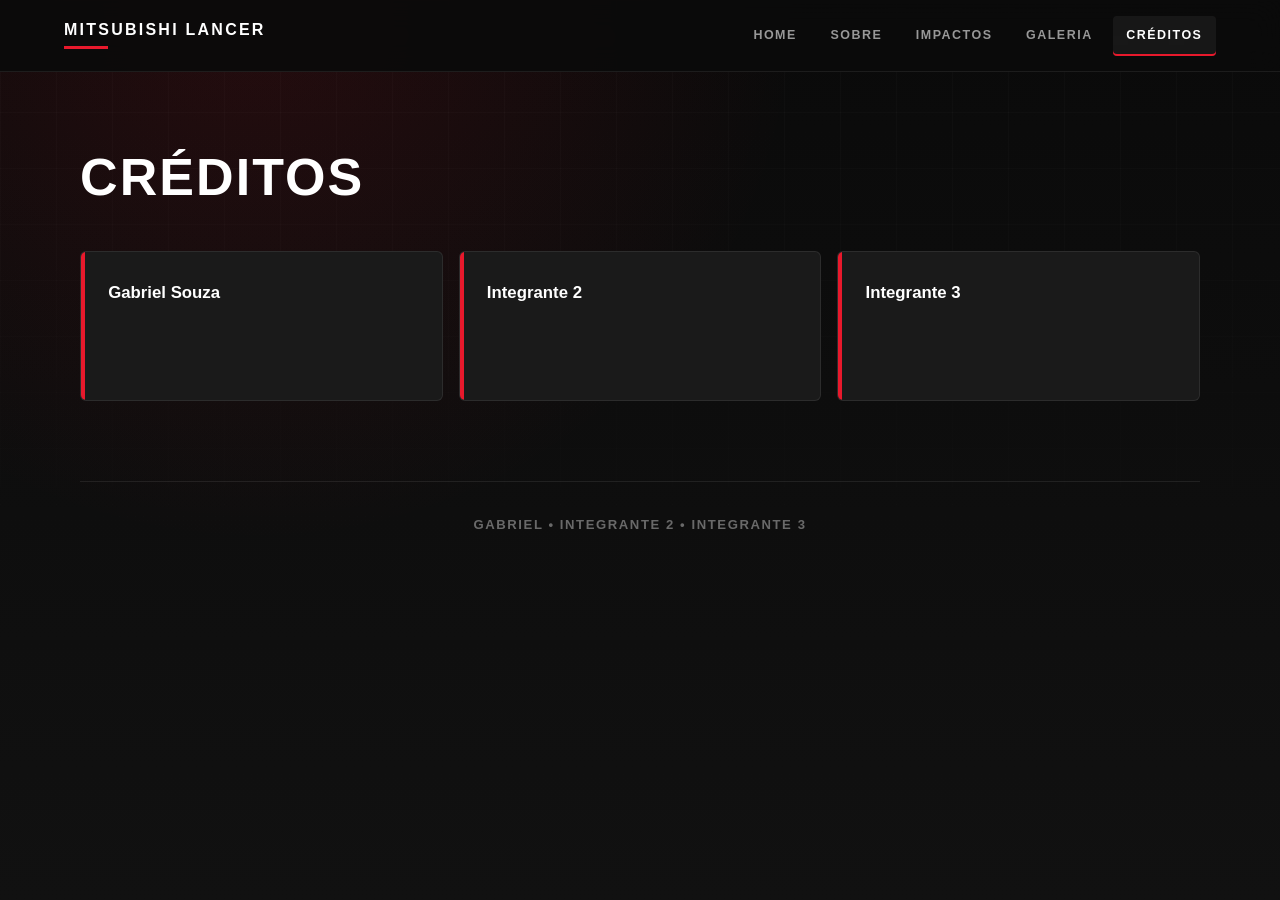
==== creditos.html @ e1afa764 "Cria identidade visual do site" ====
<!DOCTYPE html>
<html lang="pt-br">
<head>
    <meta charset="UTF-8">
    <meta name="viewport" content="width=device-width, initial-scale=1.0">
    <title>Creditos</title>
    <link rel="stylesheet" href="style.css">
</head>
<body>
    <header>
        <nav>
            <h2>Mitsubishi Lancer</h2>
            <ul>
                <li><a href="index.html">Home</a></li>
                <li><a href="historia.html">Sobre</a></li>
                <li><a href="Impactos.html">Impactos</a></li>
                <li><a href="Galeria.html">Galeria</a></li>
                <li><a href="creditos.html" class="active">Cr&eacute;ditos</a></li>
            </ul>
        </nav>
    </header>

    <main>
        <section id="creditos">
            <h2>Cr&eacute;ditos</h2>
            <p>Gabriel Souza</p>
            <p>Integrante 2</p>
            <p>Integrante 3</p>
        </section>
    </main>

    <footer>
        <h5>Gabriel &bull; Integrante 2 &bull; Integrante 3</h5>
    </footer>
</body>
</html>
---- style.css ----
*,
*::before,
*::after {
    margin: 0;
    padding: 0;
    box-sizing: border-box;
}

:root {
    --red: #E8192C;
    --red-dark: #B01020;
    --black: #0A0A0A;
    --dark: #111111;
    --surface: #1A1A1A;
    --surface-2: #222222;
    --border: rgba(255,255,255,0.08);
    --text: #F0F0F0;
    --muted: rgba(240,240,240,0.62);
}

html {
    scroll-behavior: smooth;
}

body {
    min-height: 100vh;
    background:
        radial-gradient(circle at 20% 0%, rgba(232,25,44,0.12), transparent 34rem),
        linear-gradient(180deg, var(--black), var(--dark));
    color: var(--text);
    font-family: Arial, Helvetica, sans-serif;
    line-height: 1.65;
    overflow-x: hidden;
}

body::before {
    content: "";
    position: fixed;
    inset: 0;
    pointer-events: none;
    background-image:
        linear-gradient(rgba(255,255,255,0.025) 1px, transparent 1px),
        linear-gradient(90deg, rgba(255,255,255,0.025) 1px, transparent 1px);
    background-size: 56px 56px;
    mask-image: linear-gradient(to bottom, black, transparent 72%);
}

a {
    color: inherit;
}

img {
    display: block;
    max-width: 100%;
}

header {
    height: 72px;
}

nav {
    position: fixed;
    top: 0;
    left: 0;
    right: 0;
    z-index: 1000;
    display: flex;
    align-items: center;
    justify-content: space-between;
    gap: 2rem;
    min-height: 72px;
    padding: 0 5vw;
    background: rgba(10,10,10,0.9);
    border-bottom: 1px solid var(--border);
    backdrop-filter: blur(14px);
}

nav h2,
.nav-logo {
    color: #fff;
    font-size: 1rem;
    font-weight: 800;
    letter-spacing: 0.14em;
    line-height: 1;
    text-decoration: none;
    text-transform: uppercase;
}

nav h2::after,
.nav-logo::after {
    content: "";
    display: block;
    width: 44px;
    height: 3px;
    margin-top: 0.55rem;
    background: var(--red);
}

nav ul {
    display: flex;
    align-items: center;
    gap: 0.4rem;
    list-style: none;
}

nav a {
    display: inline-flex;
    align-items: center;
    min-height: 40px;
    padding: 0 0.85rem;
    border-radius: 4px;
    color: var(--muted);
    font-size: 0.78rem;
    font-weight: 700;
    letter-spacing: 0.12em;
    text-decoration: none;
    text-transform: uppercase;
    transition: color 0.2s ease, background 0.2s ease;
}

nav a:hover,
nav a.active {
    color: #fff;
    background: rgba(255,255,255,0.06);
}

nav a.active {
    box-shadow: inset 0 -2px 0 var(--red);
}

section,
.page {
    position: relative;
    width: min(1120px, calc(100% - 10vw));
    margin: 0 auto;
    padding: 5rem 0;
}

.hero {
    width: 100%;
    min-height: calc(100vh - 72px);
    margin: 0;
    padding: 0 5vw;
    display: flex;
    align-items: center;
    background:
        linear-gradient(90deg, rgba(10,10,10,0.92), rgba(10,10,10,0.45) 52%, rgba(10,10,10,0.85)),
        linear-gradient(180deg, rgba(10,10,10,0.05), rgba(10,10,10,0.95)),
        url("fundo_menu.png");
    background-size: cover;
    background-position: center;
}

.hero::after {
    content: "";
    position: absolute;
    left: 5vw;
    right: 5vw;
    bottom: 0;
    height: 1px;
    background: linear-gradient(90deg, var(--red), transparent);
}

.hero-text,
.hero-content {
    position: relative;
    z-index: 1;
    max-width: 760px;
}

.hero h1,
.hero-title,
.section-title,
section > h2 {
    color: #fff;
    font-weight: 900;
    line-height: 0.98;
    letter-spacing: 0.04em;
    text-transform: uppercase;
}

.hero h1,
.hero-title {
    font-size: clamp(3rem, 8vw, 6.6rem);
}

.hero p,
.hero-tag {
    max-width: 620px;
    margin: 1.35rem 0 2rem;
    color: var(--muted);
    font-size: clamp(1rem, 2vw, 1.45rem);
}

.hero-tag,
.section-label,
.timeline-year,
.spec-label {
    color: var(--red);
    font-size: 0.76rem;
    font-weight: 800;
    letter-spacing: 0.24em;
    text-transform: uppercase;
}

.hero-title em {
    color: var(--red);
    font-style: normal;
}

.btn {
    display: inline-flex;
    align-items: center;
    justify-content: center;
    min-height: 48px;
    padding: 0 1.35rem;
    background: var(--red);
    color: #fff;
    border: 1px solid rgba(255,255,255,0.12);
    border-radius: 4px;
    font-size: 0.82rem;
    font-weight: 800;
    letter-spacing: 0.12em;
    text-decoration: none;
    text-transform: uppercase;
    box-shadow: 0 18px 36px rgba(232,25,44,0.22);
    transition: transform 0.2s ease, background 0.2s ease;
}

.btn:hover {
    background: var(--red-dark);
    transform: translateY(-2px);
}

.section-label {
    margin-bottom: 0.85rem;
}

.section-title,
section > h2 {
    max-width: 760px;
    margin-bottom: 2rem;
    font-size: clamp(2rem, 4.5vw, 3.25rem);
}

.historia-grid {
    display: grid;
    grid-template-columns: minmax(0, 1fr) minmax(280px, 0.85fr);
    gap: 4rem;
    align-items: start;
}

.historia-text p {
    margin-bottom: 1.2rem;
    color: rgba(240,240,240,0.74);
}

.historia-text strong,
.timeline-desc strong {
    color: #fff;
}

.historia-visual,
.car-image-wrap,
.gallery-item,
.positivo,
.negativo,
#creditos p {
    position: relative;
    border: 1px solid var(--border);
    background: linear-gradient(180deg, rgba(255,255,255,0.05), rgba(255,255,255,0.02));
    border-radius: 6px;
    overflow: hidden;
}

.car-image-wrap::before,
.gallery-item::before,
.positivo::before,
.negativo::before,
#creditos p::before {
    content: "";
    position: absolute;
    left: 0;
    top: 0;
    width: 4px;
    height: 100%;
    background: var(--red);
    z-index: 1;
}

.car-image-wrap img {
    width: 100%;
    height: 320px;
    object-fit: cover;
    filter: saturate(1.08) contrast(1.05);
}

.car-year-badge {
    position: absolute;
    top: 1rem;
    right: 1rem;
    z-index: 2;
    padding: 0.35rem 0.8rem;
    background: var(--red);
    color: #fff;
    font-weight: 900;
    letter-spacing: 0.1em;
}

.corner-tl,
.corner-br {
    position: absolute;
    z-index: 2;
    width: 24px;
    height: 24px;
}

.corner-tl {
    top: 0;
    left: 0;
    border-top: 2px solid var(--red);
    border-left: 2px solid var(--red);
}

.corner-br {
    right: 0;
    bottom: 0;
    border-right: 2px solid var(--red);
    border-bottom: 2px solid var(--red);
}

.divider {
    display: flex;
    align-items: center;
    gap: 1.5rem;
    margin: 4rem 0;
}

.divider::before,
.divider::after {
    content: "";
    flex: 1;
    height: 1px;
    background: var(--border);
}

.divider-icon {
    width: 32px;
    height: 32px;
    border: 1px solid var(--red);
    transform: rotate(45deg);
}

.timeline {
    margin-top: 1rem;
}

.timeline-track {
    border-left: 1px solid var(--border);
    padding-left: 2rem;
}

.timeline-item {
    position: relative;
    margin-bottom: 2rem;
}

.timeline-dot {
    position: absolute;
    top: 0.45rem;
    left: -2.34rem;
    width: 10px;
    height: 10px;
    border-radius: 50%;
    background: var(--red);
    box-shadow: 0 0 0 4px rgba(232,25,44,0.18);
}

.timeline-year {
    margin-bottom: 0.25rem;
}

.timeline-desc {
    color: rgba(240,240,240,0.7);
}

.specs-grid,
.cards,
.grid,
#creditos {
    display: grid;
    grid-template-columns: repeat(3, minmax(0, 1fr));
    gap: 1rem;
}

.spec-card,
.card,
.positivo,
.negativo,
#creditos p {
    min-height: 150px;
    padding: 1.7rem;
    background: var(--surface);
    border: 1px solid var(--border);
    border-radius: 6px;
}

.spec-card:hover,
.card:hover,
.positivo:hover,
.negativo:hover,
#creditos p:hover,
.gallery-item:hover {
    background: var(--surface-2);
}

.spec-icon {
    margin-bottom: 0.8rem;
    color: var(--muted);
    font-size: 1.4rem;
}

.spec-value {
    color: #fff;
    font-size: 2rem;
    font-weight: 900;
    line-height: 1;
}

.spec-unit {
    color: var(--red);
    font-size: 0.9rem;
}

#impactos {
    display: grid;
    grid-template-columns: repeat(2, minmax(0, 1fr));
    gap: 1rem;
    align-items: stretch;
}

.positivo h2,
.negativo h2 {
    margin-bottom: 1rem;
    color: #fff;
    font-size: 1.35rem;
    letter-spacing: 0.08em;
    text-transform: uppercase;
}

.positivo ul,
.negativo ul {
    display: grid;
    gap: 0.7rem;
    padding-left: 1.2rem;
    color: rgba(240,240,240,0.72);
}

.grid {
    grid-template-columns: repeat(2, minmax(0, 1fr));
}

.gallery-item {
    aspect-ratio: 16 / 10;
}

.gallery-item img,
.grid > img {
    width: 100%;
    height: 100%;
    min-height: 260px;
    object-fit: cover;
    border-radius: 6px;
    border: 1px solid var(--border);
    background:
        linear-gradient(135deg, rgba(232,25,44,0.18), transparent),
        var(--surface);
}

#creditos {
    padding-top: 5rem;
}

#creditos h2 {
    grid-column: 1 / -1;
}

#creditos p {
    color: #fff;
    font-size: 1.05rem;
    font-weight: 700;
}

footer {
    width: min(1120px, calc(100% - 10vw));
    margin: 0 auto;
    padding: 2rem 0;
    border-top: 1px solid var(--border);
    color: rgba(255,255,255,0.38);
    text-align: center;
}

.footer-logo,
footer h5 {
    font-size: 0.82rem;
    font-weight: 800;
    letter-spacing: 0.12em;
    text-transform: uppercase;
}

.footer-copy {
    display: block;
    margin-top: 0.4rem;
    font-size: 0.82rem;
}

@media (max-width: 820px) {
    header {
        height: auto;
    }

    nav {
        position: static;
        flex-direction: column;
        align-items: flex-start;
        padding: 1rem 5vw;
    }

    nav ul {
        width: 100%;
        flex-wrap: wrap;
        gap: 0.25rem;
    }

    nav a {
        min-height: 36px;
        padding: 0 0.65rem;
        font-size: 0.72rem;
    }

    .hero {
        min-height: 72vh;
    }

    .historia-grid,
    #impactos,
    .specs-grid,
    .cards,
    .grid,
    #creditos {
        grid-template-columns: 1fr;
    }

    section,
    .page {
        width: min(100% - 2rem, 1120px);
        padding: 3.5rem 0;
    }
}
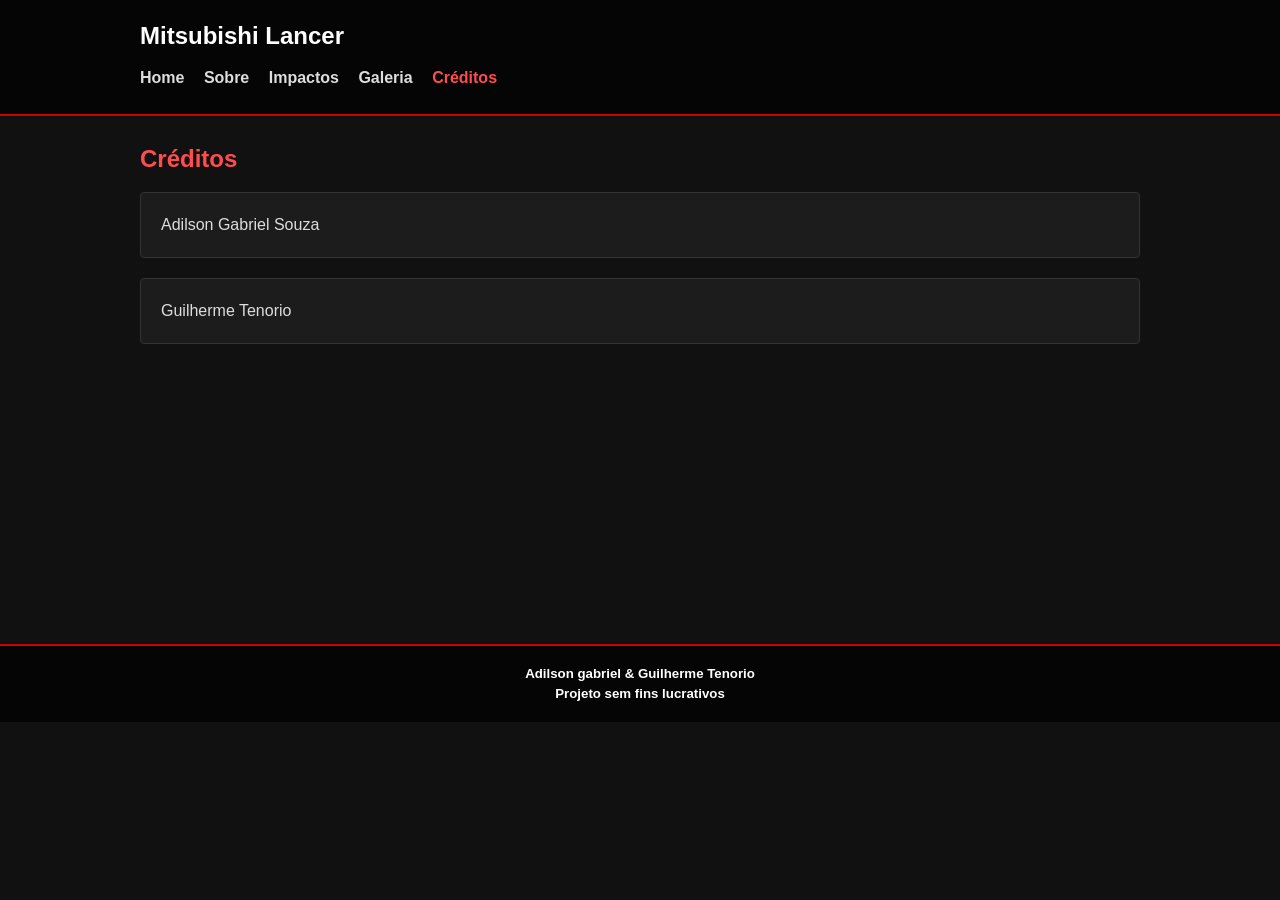
==== commit 151dfe9e: "Ajusta layout e navegação do rodape" ====
--- a/creditos.html
+++ b/creditos.html
@@ -1,10 +1,11 @@
-<!DOCTYPE html>
+﻿<!DOCTYPE html>
 <html lang="pt-br">
 <head>
     <meta charset="UTF-8">
     <meta name="viewport" content="width=device-width, initial-scale=1.0">
-    <title>Creditos</title>
+    <title>Créditos</title>
     <link rel="stylesheet" href="style.css">
+    <link rel="icon" href="roxo.jpg">
 </head>
 <body>
     <header>
@@ -15,22 +16,22 @@
                 <li><a href="historia.html">Sobre</a></li>
                 <li><a href="Impactos.html">Impactos</a></li>
                 <li><a href="Galeria.html">Galeria</a></li>
-                <li><a href="creditos.html" class="active">Cr&eacute;ditos</a></li>
+                <li><a href="creditos.html" class="ativo">Créditos</a></li>
             </ul>
         </nav>
     </header>
 
     <main>
         <section id="creditos">
-            <h2>Cr&eacute;ditos</h2>
-            <p>Gabriel Souza</p>
-            <p>Integrante 2</p>
-            <p>Integrante 3</p>
+            <h2>Créditos</h2>
+            <p>Adilson Gabriel Souza</p>
+            <p>Guilherme Tenorio</p>
+   
         </section>
     </main>
 
-    <footer>
-        <h5>Gabriel &bull; Integrante 2 &bull; Integrante 3</h5>
+     <footer>
+        <h5> Adilson gabriel & Guilherme Tenorio<br>Projeto sem fins lucrativos</h5>
     </footer>
 </body>
 </html>
--- a/style.css
+++ b/style.css
@@ -1,559 +1,239 @@
-*,
-*::before,
-*::after {
+* {
     margin: 0;
     padding: 0;
     box-sizing: border-box;
 }
 
-:root {
-    --red: #E8192C;
-    --red-dark: #B01020;
-    --black: #0A0A0A;
-    --dark: #111111;
-    --surface: #1A1A1A;
-    --surface-2: #222222;
-    --border: rgba(255,255,255,0.08);
-    --text: #F0F0F0;
-    --muted: rgba(240,240,240,0.62);
-}
-
-html {
-    scroll-behavior: smooth;
-}
-
 body {
-    min-height: 100vh;
-    background:
-        radial-gradient(circle at 20% 0%, rgba(232,25,44,0.12), transparent 34rem),
-        linear-gradient(180deg, var(--black), var(--dark));
-    color: var(--text);
+    background-color: #111111;
+    color: #eeeeee;
     font-family: Arial, Helvetica, sans-serif;
-    line-height: 1.65;
-    overflow-x: hidden;
-}
-
-body::before {
-    content: "";
-    position: fixed;
-    inset: 0;
-    pointer-events: none;
-    background-image:
-        linear-gradient(rgba(255,255,255,0.025) 1px, transparent 1px),
-        linear-gradient(90deg, rgba(255,255,255,0.025) 1px, transparent 1px);
-    background-size: 56px 56px;
-    mask-image: linear-gradient(to bottom, black, transparent 72%);
-}
-
-a {
-    color: inherit;
-}
-
-img {
-    display: block;
-    max-width: 100%;
+    line-height: 1.5;
 }
 
 header {
-    height: 72px;
+    background-color: #050505;
+    color: white;
+    border-bottom: 2px solid #cc0000;
 }
 
 nav {
-    position: fixed;
-    top: 0;
-    left: 0;
-    right: 0;
-    z-index: 1000;
+    width: 90%;
+    max-width: 1000px;
+    margin: 0 auto;
+    padding: 18px 0;
+}
+
+nav h2 {
+    margin-bottom: 12px;
+    font-size: 24px;
+    color: #ffffff;
+}
+
+nav ul {
+    list-style: none;
+}
+
+nav li {
+    display: inline-block;
+    margin-right: 15px;
+}
+
+nav a {
+    color: #dddddd;
+    text-decoration: none;
+    font-weight: bold;
+}
+
+nav a:hover,
+nav a.ativo {
+    color: #ff4d4d;
+}
+
+main {
+    width: 100%;
+}
+
+.pagina,
+section {
+    width: 90%;
+    max-width: 1000px;
+    margin: 25px auto;
+}
+
+.destaque {
+    width: 100%;
+    max-width: none;
+    min-height: calc(100vh - 96px);
+    margin: 0;
+    padding: 40px 8%;
+    background-image: linear-gradient(90deg, rgba(0, 0, 0, 0.85), rgba(0, 0, 0, 0.35)), url("fundo_menu.png");
+    background-size: cover;
+    background-position: center;
+    color: white;
     display: flex;
     align-items: center;
-    justify-content: space-between;
-    gap: 2rem;
-    min-height: 72px;
-    padding: 0 5vw;
-    background: rgba(10,10,10,0.9);
-    border-bottom: 1px solid var(--border);
-    backdrop-filter: blur(14px);
-}
-
-nav h2,
-.nav-logo {
-    color: #fff;
-    font-size: 1rem;
-    font-weight: 800;
-    letter-spacing: 0.14em;
-    line-height: 1;
+    justify-content: flex-start;
+    text-align: left;
+    border: none;
+    border-radius: 0;
+}
+
+.texto-destaque {
+    max-width: 560px;
+}
+
+.destaque h1 {
+    font-size: 52px;
+    margin-bottom: 10px;
+}
+
+.destaque p {
+    font-size: 20px;
+    margin-bottom: 20px;
+}
+
+.botao {
+    display: inline-block;
+    background-color: #cc0000;
+    color: white;
+    padding: 10px 18px;
+    border-radius: 4px;
     text-decoration: none;
-    text-transform: uppercase;
-}
-
-nav h2::after,
-.nav-logo::after {
-    content: "";
-    display: block;
-    width: 44px;
-    height: 3px;
-    margin-top: 0.55rem;
-    background: var(--red);
-}
-
-nav ul {
-    display: flex;
-    align-items: center;
-    gap: 0.4rem;
-    list-style: none;
-}
-
-nav a {
+}
+
+.botao:hover {
+    background-color: #990000;
+}
+
+.voltar-topo {
     display: inline-flex;
-    align-items: center;
-    min-height: 40px;
-    padding: 0 0.85rem;
-    border-radius: 4px;
-    color: var(--muted);
-    font-size: 0.78rem;
-    font-weight: 700;
-    letter-spacing: 0.12em;
+    width: fit-content;
+    margin: 0;
+    background-color: #cc0000;
+    color: white;
+    padding: 10px 18px;
+    border-radius: 4px;
     text-decoration: none;
-    text-transform: uppercase;
-    transition: color 0.2s ease, background 0.2s ease;
-}
-
-nav a:hover,
-nav a.active {
-    color: #fff;
-    background: rgba(255,255,255,0.06);
-}
-
-nav a.active {
-    box-shadow: inset 0 -2px 0 var(--red);
-}
-
-section,
-.page {
-    position: relative;
-    width: min(1120px, calc(100% - 10vw));
-    margin: 0 auto;
-    padding: 5rem 0;
-}
-
-.hero {
-    width: 100%;
-    min-height: calc(100vh - 72px);
-    margin: 0;
-    padding: 0 5vw;
-    display: flex;
-    align-items: center;
-    background:
-        linear-gradient(90deg, rgba(10,10,10,0.92), rgba(10,10,10,0.45) 52%, rgba(10,10,10,0.85)),
-        linear-gradient(180deg, rgba(10,10,10,0.05), rgba(10,10,10,0.95)),
-        url("fundo_menu.png");
-    background-size: cover;
-    background-position: center;
-}
-
-.hero::after {
-    content: "";
-    position: absolute;
-    left: 5vw;
-    right: 5vw;
-    bottom: 0;
-    height: 1px;
-    background: linear-gradient(90deg, var(--red), transparent);
-}
-
-.hero-text,
-.hero-content {
-    position: relative;
-    z-index: 1;
-    max-width: 760px;
-}
-
-.hero h1,
-.hero-title,
-.section-title,
-section > h2 {
-    color: #fff;
-    font-weight: 900;
-    line-height: 0.98;
-    letter-spacing: 0.04em;
-    text-transform: uppercase;
-}
-
-.hero h1,
-.hero-title {
-    font-size: clamp(3rem, 8vw, 6.6rem);
-}
-
-.hero p,
-.hero-tag {
-    max-width: 620px;
-    margin: 1.35rem 0 2rem;
-    color: var(--muted);
-    font-size: clamp(1rem, 2vw, 1.45rem);
-}
-
-.hero-tag,
-.section-label,
-.timeline-year,
-.spec-label {
-    color: var(--red);
-    font-size: 0.76rem;
-    font-weight: 800;
-    letter-spacing: 0.24em;
-    text-transform: uppercase;
-}
-
-.hero-title em {
-    color: var(--red);
-    font-style: normal;
-}
-
-.btn {
-    display: inline-flex;
-    align-items: center;
-    justify-content: center;
-    min-height: 48px;
-    padding: 0 1.35rem;
-    background: var(--red);
-    color: #fff;
-    border: 1px solid rgba(255,255,255,0.12);
-    border-radius: 4px;
-    font-size: 0.82rem;
-    font-weight: 800;
-    letter-spacing: 0.12em;
-    text-decoration: none;
-    text-transform: uppercase;
-    box-shadow: 0 18px 36px rgba(232,25,44,0.22);
-    transition: transform 0.2s ease, background 0.2s ease;
-}
-
-.btn:hover {
-    background: var(--red-dark);
-    transform: translateY(-2px);
-}
-
-.section-label {
-    margin-bottom: 0.85rem;
-}
-
-.section-title,
-section > h2 {
-    max-width: 760px;
-    margin-bottom: 2rem;
-    font-size: clamp(2rem, 4.5vw, 3.25rem);
-}
-
-.historia-grid {
-    display: grid;
-    grid-template-columns: minmax(0, 1fr) minmax(280px, 0.85fr);
-    gap: 4rem;
-    align-items: start;
-}
-
-.historia-text p {
-    margin-bottom: 1.2rem;
-    color: rgba(240,240,240,0.74);
-}
-
-.historia-text strong,
-.timeline-desc strong {
-    color: #fff;
-}
-
-.historia-visual,
-.car-image-wrap,
-.gallery-item,
+    font-weight: bold;
+}
+
+.voltar-topo:hover {
+    background-color: #990000;
+}
+
+h1,
+h2 {
+    margin-bottom: 15px;
+}
+
+h1 {
+    color: #ffffff;
+}
+
+h2 {
+    color: #ff4d4d;
+}
+
+p {
+    margin-bottom: 12px;
+    color: #dddddd;
+}
+
+li {
+    margin-bottom: 6px;
+    color: #dddddd;
+}
+
+.conteudo,
+.texto-historia,
+.linha-tempo,
+.dados-simples,
 .positivo,
 .negativo,
 #creditos p {
-    position: relative;
-    border: 1px solid var(--border);
-    background: linear-gradient(180deg, rgba(255,255,255,0.05), rgba(255,255,255,0.02));
-    border-radius: 6px;
-    overflow: hidden;
-}
-
-.car-image-wrap::before,
-.gallery-item::before,
-.positivo::before,
-.negativo::before,
-#creditos p::before {
-    content: "";
-    position: absolute;
-    left: 0;
-    top: 0;
-    width: 4px;
-    height: 100%;
-    background: var(--red);
-    z-index: 1;
-}
-
-.car-image-wrap img {
-    width: 100%;
-    height: 320px;
-    object-fit: cover;
-    filter: saturate(1.08) contrast(1.05);
-}
-
-.car-year-badge {
-    position: absolute;
-    top: 1rem;
-    right: 1rem;
-    z-index: 2;
-    padding: 0.35rem 0.8rem;
-    background: var(--red);
-    color: #fff;
-    font-weight: 900;
-    letter-spacing: 0.1em;
-}
-
-.corner-tl,
-.corner-br {
-    position: absolute;
-    z-index: 2;
-    width: 24px;
-    height: 24px;
-}
-
-.corner-tl {
-    top: 0;
-    left: 0;
-    border-top: 2px solid var(--red);
-    border-left: 2px solid var(--red);
-}
-
-.corner-br {
-    right: 0;
-    bottom: 0;
-    border-right: 2px solid var(--red);
-    border-bottom: 2px solid var(--red);
-}
-
-.divider {
-    display: flex;
-    align-items: center;
-    gap: 1.5rem;
-    margin: 4rem 0;
-}
-
-.divider::before,
-.divider::after {
-    content: "";
-    flex: 1;
-    height: 1px;
-    background: var(--border);
-}
-
-.divider-icon {
-    width: 32px;
-    height: 32px;
-    border: 1px solid var(--red);
-    transform: rotate(45deg);
-}
-
-.timeline {
-    margin-top: 1rem;
-}
-
-.timeline-track {
-    border-left: 1px solid var(--border);
-    padding-left: 2rem;
-}
-
-.timeline-item {
-    position: relative;
-    margin-bottom: 2rem;
-}
-
-.timeline-dot {
-    position: absolute;
-    top: 0.45rem;
-    left: -2.34rem;
-    width: 10px;
-    height: 10px;
-    border-radius: 50%;
-    background: var(--red);
-    box-shadow: 0 0 0 4px rgba(232,25,44,0.18);
-}
-
-.timeline-year {
-    margin-bottom: 0.25rem;
-}
-
-.timeline-desc {
-    color: rgba(240,240,240,0.7);
-}
-
-.specs-grid,
-.cards,
-.grid,
-#creditos {
-    display: grid;
-    grid-template-columns: repeat(3, minmax(0, 1fr));
-    gap: 1rem;
-}
-
-.spec-card,
-.card,
-.positivo,
-.negativo,
-#creditos p {
-    min-height: 150px;
-    padding: 1.7rem;
-    background: var(--surface);
-    border: 1px solid var(--border);
-    border-radius: 6px;
-}
-
-.spec-card:hover,
-.card:hover,
+    background-color: #1c1c1c;
+    padding: 20px;
+    border: 1px solid #333333;
+    border-radius: 4px;
+    margin-bottom: 20px;
+}
+
+.conteudo:hover,
+.texto-historia:hover,
+.linha-tempo:hover,
+.dados-simples:hover,
 .positivo:hover,
 .negativo:hover,
-#creditos p:hover,
-.gallery-item:hover {
-    background: var(--surface-2);
-}
-
-.spec-icon {
-    margin-bottom: 0.8rem;
-    color: var(--muted);
-    font-size: 1.4rem;
-}
-
-.spec-value {
-    color: #fff;
-    font-size: 2rem;
-    font-weight: 900;
-    line-height: 1;
-}
-
-.spec-unit {
-    color: var(--red);
-    font-size: 0.9rem;
+#creditos p:hover {
+    border-color: #cc0000;
+}
+
+.grade-historia {
+    display: grid;
+    grid-template-columns: 2fr 1fr;
+    gap: 20px;
+}
+
+.imagem-historia img {
+    width: 100%;
+    border: 1px solid #333333;
+    border-radius: 4px;
+    background-color: #1c1c1c;
+}
+
+.linha-tempo ul,
+.dados-simples ul,
+.positivo ul,
+.negativo ul {
+    padding-left: 25px;
 }
 
 #impactos {
     display: grid;
-    grid-template-columns: repeat(2, minmax(0, 1fr));
-    gap: 1rem;
-    align-items: stretch;
-}
-
-.positivo h2,
-.negativo h2 {
-    margin-bottom: 1rem;
-    color: #fff;
-    font-size: 1.35rem;
-    letter-spacing: 0.08em;
-    text-transform: uppercase;
-}
-
-.positivo ul,
-.negativo ul {
+    grid-template-columns: 1fr 1fr;
+    gap: 20px;
+}
+
+.grade {
     display: grid;
-    gap: 0.7rem;
-    padding-left: 1.2rem;
-    color: rgba(240,240,240,0.72);
-}
-
-.grid {
-    grid-template-columns: repeat(2, minmax(0, 1fr));
-}
-
-.gallery-item {
-    aspect-ratio: 16 / 10;
-}
-
-.gallery-item img,
-.grid > img {
-    width: 100%;
-    height: 100%;
-    min-height: 260px;
+    grid-template-columns: repeat(2, 1fr);
+    gap: 15px;
+}
+
+.item-galeria img {
+    width: 100%;
+    height: 260px;
     object-fit: cover;
-    border-radius: 6px;
-    border: 1px solid var(--border);
-    background:
-        linear-gradient(135deg, rgba(232,25,44,0.18), transparent),
-        var(--surface);
+    border: 1px solid #333333;
+    border-radius: 4px;
+    background-color: #1c1c1c;
 }
 
 #creditos {
-    padding-top: 5rem;
-}
-
-#creditos h2 {
-    grid-column: 1 / -1;
-}
-
-#creditos p {
-    color: #fff;
-    font-size: 1.05rem;
-    font-weight: 700;
+    display: block;
 }
 
 footer {
-    width: min(1120px, calc(100% - 10vw));
-    margin: 0 auto;
-    padding: 2rem 0;
-    border-top: 1px solid var(--border);
-    color: rgba(255,255,255,0.38);
+    background-color: #050505;
+    color: white;
+    position: relative;
     text-align: center;
-}
-
-.footer-logo,
+    padding: 18px 12px;
+    margin-top: 300px;
+    border-top: 2px solid #cc0000;
+}
+
 footer h5 {
-    font-size: 0.82rem;
-    font-weight: 800;
-    letter-spacing: 0.12em;
-    text-transform: uppercase;
-}
-
-.footer-copy {
-    display: block;
-    margin-top: 0.4rem;
-    font-size: 0.82rem;
-}
-
-@media (max-width: 820px) {
-    header {
-        height: auto;
-    }
-
-    nav {
-        position: static;
-        flex-direction: column;
-        align-items: flex-start;
-        padding: 1rem 5vw;
-    }
-
-    nav ul {
-        width: 100%;
-        flex-wrap: wrap;
-        gap: 0.25rem;
-    }
-
-    nav a {
-        min-height: 36px;
-        padding: 0 0.65rem;
-        font-size: 0.72rem;
-    }
-
-    .hero {
-        min-height: 72vh;
-    }
-
-    .historia-grid,
-    #impactos,
-    .specs-grid,
-    .cards,
-    .grid,
-    #creditos {
-        grid-template-columns: 1fr;
-    }
-
-    section,
-    .page {
-        width: min(100% - 2rem, 1120px);
-        padding: 3.5rem 0;
-    }
-}
+    margin: 0;
+    width: 100%;
+    text-align: center;
+}
+
+footer .voltar-topo {
+    position: absolute;
+    right: 8px;
+    top: 50%;
+    transform: translateY(-50%);
+    margin: 0;
+}
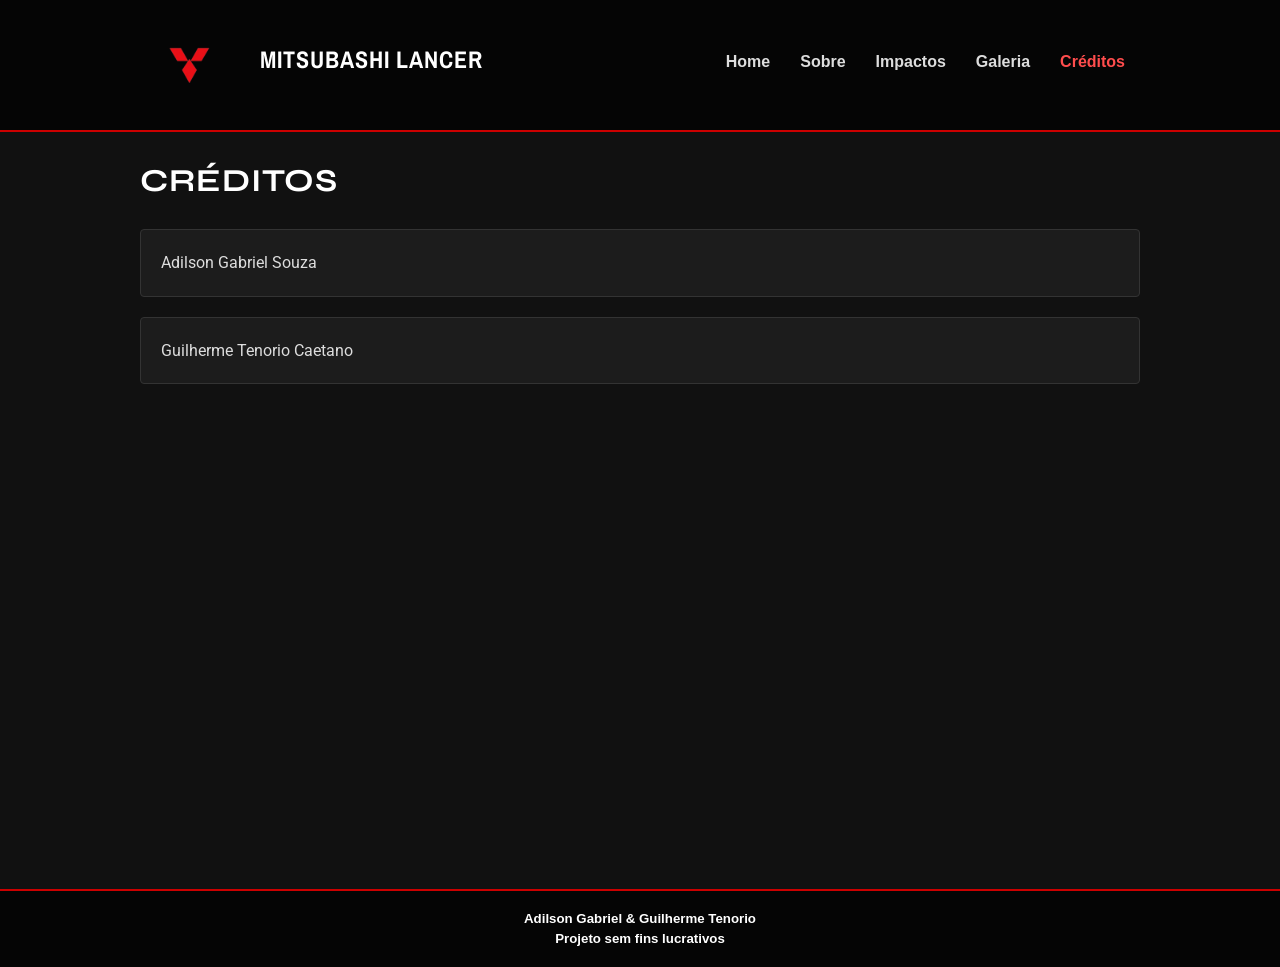
==== commit 358237b1: "projeto final" ====
--- a/creditos.html
+++ b/creditos.html
@@ -1,16 +1,16 @@
 ﻿<!DOCTYPE html>
 <html lang="pt-br">
 <head>
+    <title>Créditos</title>
     <meta charset="UTF-8">
-    <meta name="viewport" content="width=device-width, initial-scale=1.0">
-    <title>Créditos</title>
+    <link rel="icon" href="roxo.jpg">
     <link rel="stylesheet" href="style.css">
-    <link rel="icon" href="roxo.jpg">
 </head>
 <body>
     <header>
         <nav>
-            <h2>Mitsubishi Lancer</h2>
+            <img src="logo.png" class="logo">
+            <h2>MITSUBASHI LANCER</h2>
             <ul>
                 <li><a href="index.html">Home</a></li>
                 <li><a href="historia.html">Sobre</a></li>
@@ -23,15 +23,15 @@
 
     <main>
         <section id="creditos">
-            <h2>Créditos</h2>
+                <h1 class="textin">CRÉDITOS</h1>
+            </div>
             <p>Adilson Gabriel Souza</p>
-            <p>Guilherme Tenorio</p>
-   
+            <p>Guilherme Tenorio Caetano</p>
         </section>
     </main>
-
+    <br><br><br><br><br><br> <br><br><br><br><br><br><br><br><br><br><br><br><br><br>
      <footer>
-        <h5> Adilson gabriel & Guilherme Tenorio<br>Projeto sem fins lucrativos</h5>
+        <h5>Adilson Gabriel & Guilherme Tenorio<br>Projeto sem fins lucrativos</h5>
     </footer>
 </body>
 </html>
--- a/style.css
+++ b/style.css
@@ -1,239 +1,298 @@
-* {
-    margin: 0;
-    padding: 0;
-    box-sizing: border-box;
-}
-
-body {
-    background-color: #111111;
-    color: #eeeeee;
-    font-family: Arial, Helvetica, sans-serif;
-    line-height: 1.5;
-}
-
-header {
-    background-color: #050505;
-    color: white;
-    border-bottom: 2px solid #cc0000;
-}
-
-nav {
-    width: 90%;
-    max-width: 1000px;
-    margin: 0 auto;
-    padding: 18px 0;
-}
-
-nav h2 {
-    margin-bottom: 12px;
-    font-size: 24px;
-    color: #ffffff;
-}
-
-nav ul {
-    list-style: none;
-}
-
-nav li {
-    display: inline-block;
-    margin-right: 15px;
-}
-
-nav a {
-    color: #dddddd;
-    text-decoration: none;
-    font-weight: bold;
-}
-
-nav a:hover,
-nav a.ativo {
-    color: #ff4d4d;
-}
-
-main {
-    width: 100%;
-}
-
-.pagina,
-section {
-    width: 90%;
-    max-width: 1000px;
-    margin: 25px auto;
-}
-
-.destaque {
-    width: 100%;
-    max-width: none;
-    min-height: calc(100vh - 96px);
-    margin: 0;
-    padding: 40px 8%;
-    background-image: linear-gradient(90deg, rgba(0, 0, 0, 0.85), rgba(0, 0, 0, 0.35)), url("fundo_menu.png");
-    background-size: cover;
-    background-position: center;
-    color: white;
-    display: flex;
-    align-items: center;
-    justify-content: flex-start;
-    text-align: left;
-    border: none;
-    border-radius: 0;
-}
-
-.texto-destaque {
-    max-width: 560px;
-}
-
-.destaque h1 {
-    font-size: 52px;
-    margin-bottom: 10px;
-}
-
-.destaque p {
-    font-size: 20px;
-    margin-bottom: 20px;
-}
-
-.botao {
-    display: inline-block;
-    background-color: #cc0000;
-    color: white;
-    padding: 10px 18px;
-    border-radius: 4px;
-    text-decoration: none;
-}
-
-.botao:hover {
-    background-color: #990000;
-}
-
-.voltar-topo {
-    display: inline-flex;
-    width: fit-content;
-    margin: 0;
-    background-color: #cc0000;
-    color: white;
-    padding: 10px 18px;
-    border-radius: 4px;
-    text-decoration: none;
-    font-weight: bold;
-}
-
-.voltar-topo:hover {
-    background-color: #990000;
-}
-
-h1,
-h2 {
-    margin-bottom: 15px;
-}
-
-h1 {
-    color: #ffffff;
-}
-
-h2 {
-    color: #ff4d4d;
-}
-
-p {
-    margin-bottom: 12px;
-    color: #dddddd;
-}
-
-li {
-    margin-bottom: 6px;
-    color: #dddddd;
-}
-
-.conteudo,
-.texto-historia,
-.linha-tempo,
-.dados-simples,
-.positivo,
-.negativo,
-#creditos p {
-    background-color: #1c1c1c;
-    padding: 20px;
-    border: 1px solid #333333;
-    border-radius: 4px;
-    margin-bottom: 20px;
-}
-
-.conteudo:hover,
-.texto-historia:hover,
-.linha-tempo:hover,
-.dados-simples:hover,
-.positivo:hover,
-.negativo:hover,
-#creditos p:hover {
-    border-color: #cc0000;
-}
-
-.grade-historia {
-    display: grid;
-    grid-template-columns: 2fr 1fr;
-    gap: 20px;
-}
-
-.imagem-historia img {
-    width: 100%;
-    border: 1px solid #333333;
-    border-radius: 4px;
-    background-color: #1c1c1c;
-}
-
-.linha-tempo ul,
-.dados-simples ul,
-.positivo ul,
-.negativo ul {
+    @import url('https://fonts.googleapis.com/css2?family=Roboto:ital,wght@0,100..900;1,100..900&display=swap');
+    @import url('https://fonts.googleapis.com/css2?family=Russo+One&display=swap');
+    @import url('https://fonts.googleapis.com/css2?family=Archivo+Narrow:ital,wght@0,400..700;1,400..700&display=swap');
+    @import url('https://fonts.googleapis.com/css2?family=Syne:wght@400..800&display=swap');
+    * {
+        margin: 0;
+        padding: 0;
+        box-sizing: border-box;
+    }
+
+    body {
+        background-color: #111111;
+        color: #eeeeee;
+        font-family: Arial, Helvetica, sans-serif;
+        line-height: 1.5;
+    }
+
+    header {
+        background-color: #050505;
+        border-bottom: 2px solid #cc0000;
+    }
+    .logo{
+        width: 100px;
+        height: auto;
+        flex-shrink: 0;
+    }
+    nav {
+        width: 90%;
+        max-width: 1000px;
+        margin: 0 auto;
+        padding: 18px 0;
+        display: flex;
+        align-items: center;
+        gap: 20px;
+        padding: 15px 0;
+
+
+    }
+
+    nav h2 {
+        margin-bottom: 12px;
+        font-size: 24px;
+        color: #ffffff;
+    }
+
+    nav ul {
+        list-style: none;
+        display: flex;
+        gap: 15px;
+        margin-left: auto;
+    }
+
+    nav li {
+        display: inline-block;
+        margin-right: 15px;
+    }
+
+    nav a {
+        color: #dddddd;
+        text-decoration: none;
+        font-weight: bold;
+        transition: 0.35s;
+    }
+
+    nav a:hover,
+    nav a.ativo {
+        color: #ff4d4d;
+    }
+
+    main {
+        width: 100%;
+    }
+
+    .pagina,
+    section {
+        width: 90%;
+        max-width: 1000px;
+        margin: 25px auto;
+    }
+
+    .destaque {
+        width: 100%;
+        max-width: none;
+        min-height: calc(100vh - 96px);
+        margin: 0;
+        padding: 40px 8%;
+        background-image: url("fundo_menu.png");
+        background-size: cover;
+        background-position: center;
+        color: white;
+        display: flex;
+        align-items: center;
+        justify-content: flex-start;
+        text-align: left;
+        border: none;
+
+    }
+
+    .texto-destaque {
+        max-width: 560px;
+
+    }
+
+    .destaque h1 {
+        font-size: 80px;
+        margin-bottom: 10px;
+        font-family: 'Russo One', sans-serif;
+        font-style: italic;
+        letter-spacing: 2px;
+        text-shadow: 10px 10px 4px rgba(0, 0, 0, 0.7);
+    }
+
+    .texto-destaque p {
+        font-size: 24px;
+        margin-bottom: 20px;
+        font-family: 'Roboto', sans-serif;
+        text-shadow: 4px 2px 4px rgba(0, 0, 0, 0.7);
+    }
+
+
+    .botao {
+        display: inline-block;
+        background-color: #cc0000;
+        color: white;
+        padding: 10px 18px;
+        border-radius: 4px;
+        text-decoration: none;
+        font-family: 'Roboto', sans-serif;
+        transition: 0.25s;
+
+    }
+
+    .botao:hover {
+        background-color: #990000;
+        transform: translateY(-3px) scale(1.03);
+    }
+
+    .voltar-topo {
+        display: inline-flex;
+        width: fit-content;   
+        background-color: #cc0000;
+        color: white;
+        padding: 10px 18px;
+        border-radius: 4px;
+        text-decoration: none;
+        font-weight: bold;
+        transition: 0.25s;
+        font-family: 'Roboto', sans-serif;
+    }
+
+    .voltar-topo:hover {
+        padding: 12px 22px;
+    }
+
+    h1,
+    h2 {
+        margin-bottom: 15px;
+    }
+
+    h1 {
+        color: #ffffff;
+        font-family: 'Archivo Narrow', sans-serif;
+    }
+
+    h2 {
+        color: #ff4d4d;
+        font-family: 'Archivo Narrow', sans-serif;
+        letter-spacing: 1px;
+    }
+
+    p {
+        margin-bottom: 12px;
+        color: #dddddd;
+        font-family: 'Roboto', sans-serif;
+    }
+
+    li {
+        margin-bottom: 6px;
+        color: #dddddd;
+    }
+
+    .conteudo,.texto-historia,.linha-tempo,.dados-simples,.positivo,.negativo,#creditos p {
+        background-color: #1c1c1c;
+        padding: 20px;
+        border: 1px solid #333333;
+        border-radius: 4px;
+        margin-bottom: 20px;
+        transition: 0.5s ease;
+        line-height: 1.6;
+    }
+    li::marker{
+        color: #ff4d4d;
+    }
+    .pagina h1{ 
+        font-family: 'Syne', sans-serif; /* Ou a fonte de impacto que escolheu pro topo */
+        font-size: 32px;                     /* Grande, mas menor que o título principal do banner */
+        text-transform: uppercase;            /* Caixa alta para manter a imponência */
+        letter-spacing: 1px;
+        color: #ffffff;
+        margin-bottom: 24px;                 /* Dá um espaço para os cards respirarem */
+    }
+    .textin{ 
+        font-family: 'Syne', sans-serif; /* Ou a fonte de impacto que escolheu pro topo */
+        font-size: 32px;                     /* Grande, mas menor que o título principal do banner */
+        text-transform: uppercase;            /* Caixa alta para manter a imponência */
+        letter-spacing: 1px;
+        color: #ffffff;
+        margin-bottom: 24px;                 /* Dá um espaço para os cards respirarem */
+    }
+.texto-historia ul{
     padding-left: 25px;
 }
 
-#impactos {
-    display: grid;
-    grid-template-columns: 1fr 1fr;
-    gap: 20px;
-}
-
-.grade {
-    display: grid;
-    grid-template-columns: repeat(2, 1fr);
-    gap: 15px;
-}
-
-.item-galeria img {
-    width: 100%;
-    height: 260px;
-    object-fit: cover;
-    border: 1px solid #333333;
-    border-radius: 4px;
-    background-color: #1c1c1c;
-}
-
-#creditos {
-    display: block;
-}
-
-footer {
-    background-color: #050505;
-    color: white;
-    position: relative;
-    text-align: center;
-    padding: 18px 12px;
-    margin-top: 300px;
-    border-top: 2px solid #cc0000;
-}
-
-footer h5 {
-    margin: 0;
-    width: 100%;
-    text-align: center;
-}
-
-footer .voltar-topo {
-    position: absolute;
-    right: 8px;
-    top: 50%;
-    transform: translateY(-50%);
-    margin: 0;
-}
+    .conteudo:hover,
+    .texto-historia:hover,
+    .linha-tempo:hover,
+    .dados-simples:hover,
+    .positivo:hover,
+    .negativo:hover,
+    #creditos p:hover {
+        border-color: #cc0000;
+        transform: translateY(-3px) scale(1.02);
+    }
+
+    .grade-historia {
+        display: grid;
+        grid-template-columns: 2fr 1fr;
+        gap: 20px;
+    }
+
+    .imagem-historia img {
+        width: 100%;
+        border: 1px solid #333333;
+        border-radius: 4px;
+        background-color: #1c1c1c;
+    }
+
+    .linha-tempo ul,
+    .dados-simples ul,
+    .positivo ul,
+    .negativo ul {
+        padding-left: 25px;
+    }
+
+    #impactos {
+        display: grid;
+        grid-template-columns: 1fr 1fr;
+        gap: 20px;
+    }
+
+    .grade {
+        display: grid;
+        grid-template-columns: repeat(2, 1fr);
+        gap: 15px;
+
+        
+    }
+    .grade :hover{
+        border-color: #cc0000; 
+        transition: 0.2s ;
+        transform: translateY(-1px) scale(1.02);
+    }
+
+    .item-galeria img {
+        width: 100%;
+        height: 260px;
+        object-fit: cover;
+        border: 1px solid #333333;
+        border-radius: 4px;
+        background-color: #1c1c1c;
+    }
+
+    #creditos {
+        display: block;
+    }
+
+    footer {
+        background-color: #050505;
+        color: white;
+        position: relative;
+        text-align: center;
+        padding: 18px 12px;
+        border-top: 2px solid #cc0000;
+    }
+
+    footer h5 {
+        margin: 0;
+        width: 100%;
+        text-align: center;
+    }
+
+    footer .voltar-topo {
+        position: absolute;
+        right: 8px;
+        top: 50%;
+        transform: translateY(-50%);
+        margin: 0;
+    }
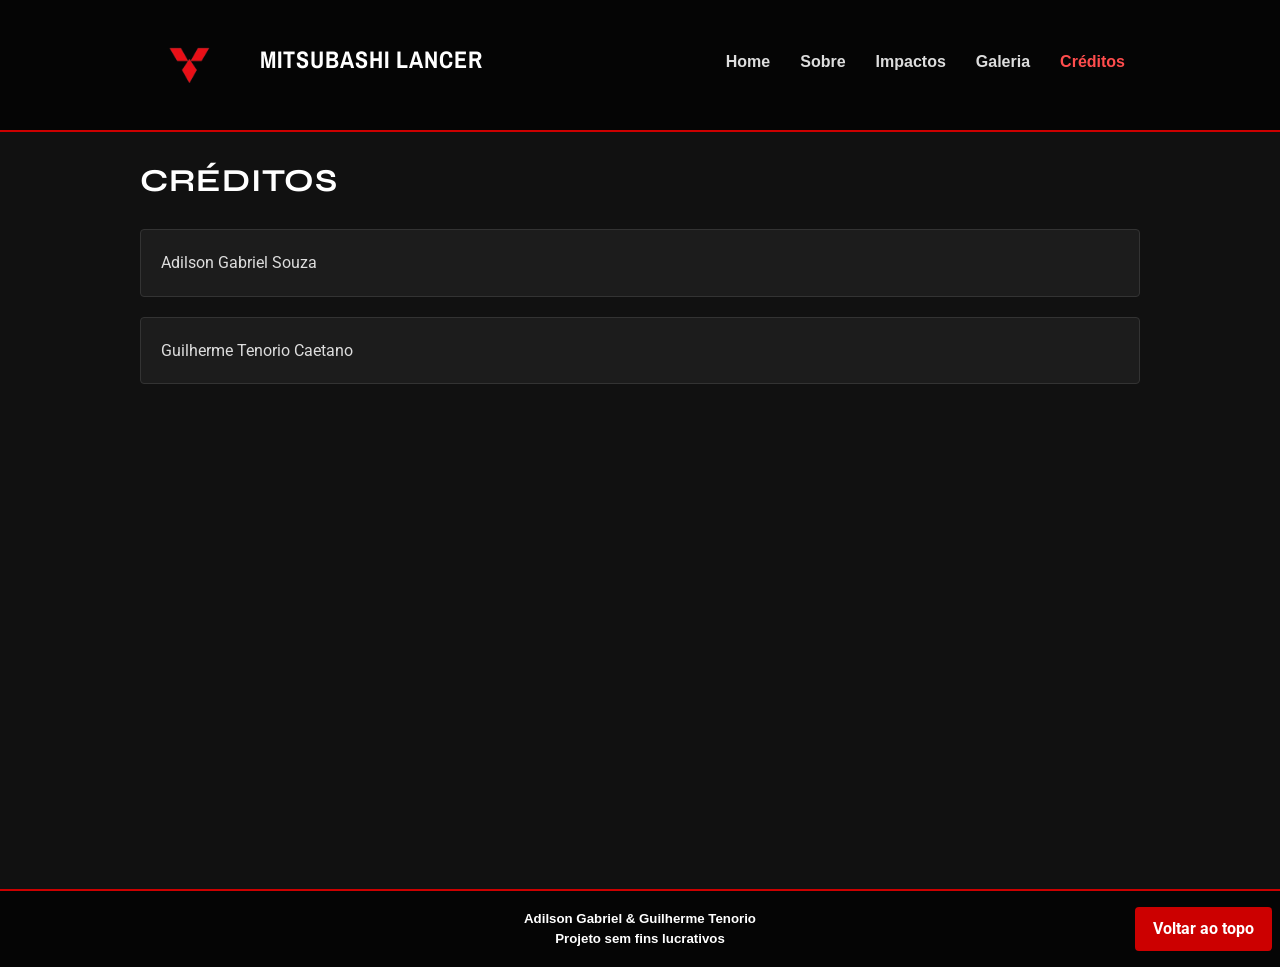
==== commit f1db6116: "Add files via upload projeto final finalizado 123" ====
--- a/creditos.html
+++ b/creditos.html
@@ -1,37 +1,37 @@
-﻿<!DOCTYPE html>
-<html lang="pt-br">
-<head>
-    <title>Créditos</title>
-    <meta charset="UTF-8">
-    <link rel="icon" href="roxo.jpg">
-    <link rel="stylesheet" href="style.css">
-</head>
-<body>
-    <header>
-        <nav>
-            <img src="logo.png" class="logo">
-            <h2>MITSUBASHI LANCER</h2>
-            <ul>
-                <li><a href="index.html">Home</a></li>
-                <li><a href="historia.html">Sobre</a></li>
-                <li><a href="Impactos.html">Impactos</a></li>
-                <li><a href="Galeria.html">Galeria</a></li>
-                <li><a href="creditos.html" class="ativo">Créditos</a></li>
-            </ul>
-        </nav>
-    </header>
-
-    <main>
-        <section id="creditos">
-                <h1 class="textin">CRÉDITOS</h1>
-            </div>
-            <p>Adilson Gabriel Souza</p>
-            <p>Guilherme Tenorio Caetano</p>
-        </section>
-    </main>
-    <br><br><br><br><br><br> <br><br><br><br><br><br><br><br><br><br><br><br><br><br>
-     <footer>
-        <h5>Adilson Gabriel & Guilherme Tenorio<br>Projeto sem fins lucrativos</h5>
-    </footer>
-</body>
-</html>
+﻿<!DOCTYPE html>
+<html lang="pt-br">
+<head>
+    <title>Créditos</title>
+    <meta charset="UTF-8">
+    <link rel="icon" href="roxo.jpg">
+    <link rel="stylesheet" href="style.css">
+</head>
+<body>
+    <header>
+        <nav>
+            <img src="logo.png" class="logo">
+            <h2>MITSUBASHI LANCER</h2>
+            <ul>
+                <li><a href="index.html">Home</a></li>
+                <li><a href="historia.html">Sobre</a></li>
+                <li><a href="Impactos.html">Impactos</a></li>
+                <li><a href="Galeria.html">Galeria</a></li>
+                <li><a href="creditos.html" class="ativo">Créditos</a></li>
+            </ul>
+        </nav>
+    </header>
+
+    <main>
+        <section id="creditos">
+            <h1 class="textin">CRÉDITOS</h1>
+            <p>Adilson Gabriel Souza</p>
+            <p>Guilherme Tenorio Caetano</p>
+        </section>
+    </main>
+    <br><br><br><br><br><br> <br><br><br><br><br><br><br><br><br><br><br><br><br><br>
+    <footer>
+        <a href="#" class="voltar-topo">Voltar ao topo</a>
+        <h5>Adilson Gabriel & Guilherme Tenorio<br>Projeto sem fins lucrativos</h5>
+    </footer>
+</body>
+</html>
--- a/style.css
+++ b/style.css
@@ -1,298 +1,298 @@
-    @import url('https://fonts.googleapis.com/css2?family=Roboto:ital,wght@0,100..900;1,100..900&display=swap');
-    @import url('https://fonts.googleapis.com/css2?family=Russo+One&display=swap');
-    @import url('https://fonts.googleapis.com/css2?family=Archivo+Narrow:ital,wght@0,400..700;1,400..700&display=swap');
-    @import url('https://fonts.googleapis.com/css2?family=Syne:wght@400..800&display=swap');
-    * {
-        margin: 0;
-        padding: 0;
-        box-sizing: border-box;
-    }
-
-    body {
-        background-color: #111111;
-        color: #eeeeee;
-        font-family: Arial, Helvetica, sans-serif;
-        line-height: 1.5;
-    }
-
-    header {
-        background-color: #050505;
-        border-bottom: 2px solid #cc0000;
-    }
-    .logo{
-        width: 100px;
-        height: auto;
-        flex-shrink: 0;
-    }
-    nav {
-        width: 90%;
-        max-width: 1000px;
-        margin: 0 auto;
-        padding: 18px 0;
-        display: flex;
-        align-items: center;
-        gap: 20px;
-        padding: 15px 0;
-
-
-    }
-
-    nav h2 {
-        margin-bottom: 12px;
-        font-size: 24px;
-        color: #ffffff;
-    }
-
-    nav ul {
-        list-style: none;
-        display: flex;
-        gap: 15px;
-        margin-left: auto;
-    }
-
-    nav li {
-        display: inline-block;
-        margin-right: 15px;
-    }
-
-    nav a {
-        color: #dddddd;
-        text-decoration: none;
-        font-weight: bold;
-        transition: 0.35s;
-    }
-
-    nav a:hover,
-    nav a.ativo {
-        color: #ff4d4d;
-    }
-
-    main {
-        width: 100%;
-    }
-
-    .pagina,
-    section {
-        width: 90%;
-        max-width: 1000px;
-        margin: 25px auto;
-    }
-
-    .destaque {
-        width: 100%;
-        max-width: none;
-        min-height: calc(100vh - 96px);
-        margin: 0;
-        padding: 40px 8%;
-        background-image: url("fundo_menu.png");
-        background-size: cover;
-        background-position: center;
-        color: white;
-        display: flex;
-        align-items: center;
-        justify-content: flex-start;
-        text-align: left;
-        border: none;
-
-    }
-
-    .texto-destaque {
-        max-width: 560px;
-
-    }
-
-    .destaque h1 {
-        font-size: 80px;
-        margin-bottom: 10px;
-        font-family: 'Russo One', sans-serif;
-        font-style: italic;
-        letter-spacing: 2px;
-        text-shadow: 10px 10px 4px rgba(0, 0, 0, 0.7);
-    }
-
-    .texto-destaque p {
-        font-size: 24px;
-        margin-bottom: 20px;
-        font-family: 'Roboto', sans-serif;
-        text-shadow: 4px 2px 4px rgba(0, 0, 0, 0.7);
-    }
-
-
-    .botao {
-        display: inline-block;
-        background-color: #cc0000;
-        color: white;
-        padding: 10px 18px;
-        border-radius: 4px;
-        text-decoration: none;
-        font-family: 'Roboto', sans-serif;
-        transition: 0.25s;
-
-    }
-
-    .botao:hover {
-        background-color: #990000;
-        transform: translateY(-3px) scale(1.03);
-    }
-
-    .voltar-topo {
-        display: inline-flex;
-        width: fit-content;   
-        background-color: #cc0000;
-        color: white;
-        padding: 10px 18px;
-        border-radius: 4px;
-        text-decoration: none;
-        font-weight: bold;
-        transition: 0.25s;
-        font-family: 'Roboto', sans-serif;
-    }
-
-    .voltar-topo:hover {
-        padding: 12px 22px;
-    }
-
-    h1,
-    h2 {
-        margin-bottom: 15px;
-    }
-
-    h1 {
-        color: #ffffff;
-        font-family: 'Archivo Narrow', sans-serif;
-    }
-
-    h2 {
-        color: #ff4d4d;
-        font-family: 'Archivo Narrow', sans-serif;
-        letter-spacing: 1px;
-    }
-
-    p {
-        margin-bottom: 12px;
-        color: #dddddd;
-        font-family: 'Roboto', sans-serif;
-    }
-
-    li {
-        margin-bottom: 6px;
-        color: #dddddd;
-    }
-
-    .conteudo,.texto-historia,.linha-tempo,.dados-simples,.positivo,.negativo,#creditos p {
-        background-color: #1c1c1c;
-        padding: 20px;
-        border: 1px solid #333333;
-        border-radius: 4px;
-        margin-bottom: 20px;
-        transition: 0.5s ease;
-        line-height: 1.6;
-    }
-    li::marker{
-        color: #ff4d4d;
-    }
-    .pagina h1{ 
-        font-family: 'Syne', sans-serif; /* Ou a fonte de impacto que escolheu pro topo */
-        font-size: 32px;                     /* Grande, mas menor que o título principal do banner */
-        text-transform: uppercase;            /* Caixa alta para manter a imponência */
-        letter-spacing: 1px;
-        color: #ffffff;
-        margin-bottom: 24px;                 /* Dá um espaço para os cards respirarem */
-    }
-    .textin{ 
-        font-family: 'Syne', sans-serif; /* Ou a fonte de impacto que escolheu pro topo */
-        font-size: 32px;                     /* Grande, mas menor que o título principal do banner */
-        text-transform: uppercase;            /* Caixa alta para manter a imponência */
-        letter-spacing: 1px;
-        color: #ffffff;
-        margin-bottom: 24px;                 /* Dá um espaço para os cards respirarem */
-    }
-.texto-historia ul{
-    padding-left: 25px;
-}
-
-    .conteudo:hover,
-    .texto-historia:hover,
-    .linha-tempo:hover,
-    .dados-simples:hover,
-    .positivo:hover,
-    .negativo:hover,
-    #creditos p:hover {
-        border-color: #cc0000;
-        transform: translateY(-3px) scale(1.02);
-    }
-
-    .grade-historia {
-        display: grid;
-        grid-template-columns: 2fr 1fr;
-        gap: 20px;
-    }
-
-    .imagem-historia img {
-        width: 100%;
-        border: 1px solid #333333;
-        border-radius: 4px;
-        background-color: #1c1c1c;
-    }
-
-    .linha-tempo ul,
-    .dados-simples ul,
-    .positivo ul,
-    .negativo ul {
-        padding-left: 25px;
-    }
-
-    #impactos {
-        display: grid;
-        grid-template-columns: 1fr 1fr;
-        gap: 20px;
-    }
-
-    .grade {
-        display: grid;
-        grid-template-columns: repeat(2, 1fr);
-        gap: 15px;
-
-        
-    }
-    .grade :hover{
-        border-color: #cc0000; 
-        transition: 0.2s ;
-        transform: translateY(-1px) scale(1.02);
-    }
-
-    .item-galeria img {
-        width: 100%;
-        height: 260px;
-        object-fit: cover;
-        border: 1px solid #333333;
-        border-radius: 4px;
-        background-color: #1c1c1c;
-    }
-
-    #creditos {
-        display: block;
-    }
-
-    footer {
-        background-color: #050505;
-        color: white;
-        position: relative;
-        text-align: center;
-        padding: 18px 12px;
-        border-top: 2px solid #cc0000;
-    }
-
-    footer h5 {
-        margin: 0;
-        width: 100%;
-        text-align: center;
-    }
-
-    footer .voltar-topo {
-        position: absolute;
-        right: 8px;
-        top: 50%;
-        transform: translateY(-50%);
-        margin: 0;
-    }
+    @import url('https://fonts.googleapis.com/css2?family=Roboto:ital,wght@0,100..900;1,100..900&display=swap');
+    @import url('https://fonts.googleapis.com/css2?family=Russo+One&display=swap');
+    @import url('https://fonts.googleapis.com/css2?family=Archivo+Narrow:ital,wght@0,400..700;1,400..700&display=swap');
+    @import url('https://fonts.googleapis.com/css2?family=Syne:wght@400..800&display=swap');
+    * {
+        margin: 0;
+        padding: 0;
+        box-sizing: border-box;
+    }
+
+    body {
+        background-color: #111111;
+        color: #eeeeee;
+        font-family: Arial, Helvetica, sans-serif;
+        line-height: 1.5;
+    }
+
+    header {
+        background-color: #050505;
+        border-bottom: 2px solid #cc0000;
+    }
+    .logo{
+        width: 100px;
+        height: auto;
+        flex-shrink: 0;
+    }
+    nav {
+        width: 90%;
+        max-width: 1000px;
+        margin: 0 auto;
+        padding: 18px 0;
+        display: flex;
+        align-items: center;
+        gap: 20px;
+        padding: 15px 0;
+
+
+    }
+
+    nav h2 {
+        margin-bottom: 12px;
+        font-size: 24px;
+        color: #ffffff;
+    }
+
+    nav ul {
+        list-style: none;
+        display: flex;
+        gap: 15px;
+        margin-left: auto;
+    }
+
+    nav li {
+        display: inline-block;
+        margin-right: 15px;
+    }
+
+    nav a {
+        color: #dddddd;
+        text-decoration: none;
+        font-weight: bold;
+        transition: 0.35s;
+    }
+
+    nav a:hover,
+    nav a.ativo {
+        color: #ff4d4d;
+    }
+
+    main {
+        width: 100%;
+    }
+
+    .pagina,
+    section {
+        width: 90%;
+        max-width: 1000px;
+        margin: 25px auto;
+    }
+
+    .destaque {
+        width: 100%;
+        max-width: none;
+        min-height: calc(100vh - 96px);
+        margin: 0;
+        padding: 40px 8%;
+        background-image: url("fundo_menu.png");
+        background-size: cover;
+        background-position: center;
+        color: white;
+        display: flex;
+        align-items: center;
+        justify-content: flex-start;
+        text-align: left;
+        border: none;
+
+    }
+
+    .texto-destaque {
+        max-width: 560px;
+
+    }
+
+    .destaque h1 {
+        font-size: 80px;
+        margin-bottom: 10px;
+        font-family: 'Russo One', sans-serif;
+        font-style: italic;
+        letter-spacing: 2px;
+        text-shadow: 10px 10px 4px rgba(0, 0, 0, 0.7);
+    }
+
+    .texto-destaque p {
+        font-size: 24px;
+        margin-bottom: 20px;
+        font-family: 'Roboto', sans-serif;
+        text-shadow: 4px 2px 4px rgba(0, 0, 0, 0.7);
+    }
+
+
+    .botao {
+        display: inline-block;
+        background-color: #cc0000;
+        color: white;
+        padding: 10px 18px;
+        border-radius: 4px;
+        text-decoration: none;
+        font-family: 'Roboto', sans-serif;
+        transition: 0.25s;
+
+    }
+
+    .botao:hover {
+        background-color: #990000;
+        transform: translateY(-3px) scale(1.03);
+    }
+
+    .voltar-topo {
+        display: inline-flex;
+        width: fit-content;   
+        background-color: #cc0000;
+        color: white;
+        padding: 10px 18px;
+        border-radius: 4px;
+        text-decoration: none;
+        font-weight: bold;
+        transition: 0.25s;
+        font-family: 'Roboto', sans-serif;
+    }
+
+    .voltar-topo:hover {
+        padding: 12px 22px;
+    }
+
+    h1,
+    h2 {
+        margin-bottom: 15px;
+    }
+
+    h1 {
+        color: #ffffff;
+        font-family: 'Archivo Narrow', sans-serif;
+    }
+
+    h2 {
+        color: #ff4d4d;
+        font-family: 'Archivo Narrow', sans-serif;
+        letter-spacing: 1px;
+    }
+
+    p {
+        margin-bottom: 12px;
+        color: #dddddd;
+        font-family: 'Roboto', sans-serif;
+    }
+
+    li {
+        margin-bottom: 6px;
+        color: #dddddd;
+    }
+
+    .conteudo,.texto-historia,.linha-tempo,.dados-simples,.positivo,.negativo,#creditos p {
+        background-color: #1c1c1c;
+        padding: 20px;
+        border: 1px solid #333333;
+        border-radius: 4px;
+        margin-bottom: 20px;
+        transition: 0.5s ease;
+        line-height: 1.6;
+    }
+    li::marker{
+        color: #ff4d4d;
+    }
+    .pagina h1{ 
+        font-family: 'Syne', sans-serif; /* Ou a fonte de impacto que escolheu pro topo */
+        font-size: 32px;                     /* Grande, mas menor que o título principal do banner */
+        text-transform: uppercase;            /* Caixa alta para manter a imponência */
+        letter-spacing: 1px;
+        color: #ffffff;
+        margin-bottom: 24px;                 /* Dá um espaço para os cards respirarem */
+    }
+    .textin{ 
+        font-family: 'Syne', sans-serif; /* Ou a fonte de impacto que escolheu pro topo */
+        font-size: 32px;                     /* Grande, mas menor que o título principal do banner */
+        text-transform: uppercase;            /* Caixa alta para manter a imponência */
+        letter-spacing: 1px;
+        color: #ffffff;
+        margin-bottom: 24px;                 /* Dá um espaço para os cards respirarem */
+    }
+.texto-historia ul{
+    padding-left: 25px;
+}
+
+    .conteudo:hover,
+    .texto-historia:hover,
+    .linha-tempo:hover,
+    .dados-simples:hover,
+    .positivo:hover,
+    .negativo:hover,
+    #creditos p:hover {
+        border-color: #cc0000;
+        transform: translateY(-3px) scale(1.02);
+    }
+
+    .grade-historia {
+        display: grid;
+        grid-template-columns: 2fr 1fr;
+        gap: 20px;
+    }
+
+    .imagem-historia img {
+        width: 100%;
+        border: 1px solid #333333;
+        border-radius: 4px;
+        background-color: #1c1c1c;
+    }
+
+    .linha-tempo ul,
+    .dados-simples ul,
+    .positivo ul,
+    .negativo ul {
+        padding-left: 25px;
+    }
+
+    #impactos {
+        display: grid;
+        grid-template-columns: 1fr 1fr;
+        gap: 20px;
+    }
+
+    .grade {
+        display: grid;
+        grid-template-columns: repeat(2, 1fr);
+        gap: 15px;
+
+        
+    }
+    .grade :hover{
+        border-color: #cc0000; 
+        transition: 0.2s ;
+        transform: translateY(-1px) scale(1.02);
+    }
+
+    .item-galeria img {
+        width: 100%;
+        height: 260px;
+        object-fit: cover;
+        border: 1px solid #333333;
+        border-radius: 4px;
+        background-color: #1c1c1c;
+    }
+
+    #creditos {
+        display: block;
+    }
+
+    footer {
+        background-color: #050505;
+        color: white;
+        position: relative;
+        text-align: center;
+        padding: 18px 12px;
+        border-top: 2px solid #cc0000;
+    }
+
+    footer h5 {
+        margin: 0;
+        width: 100%;
+        text-align: center;
+    }
+
+    footer .voltar-topo {
+        position: absolute;
+        right: 8px;
+        top: 50%;
+        transform: translateY(-50%);
+        margin: 0;
+    }
